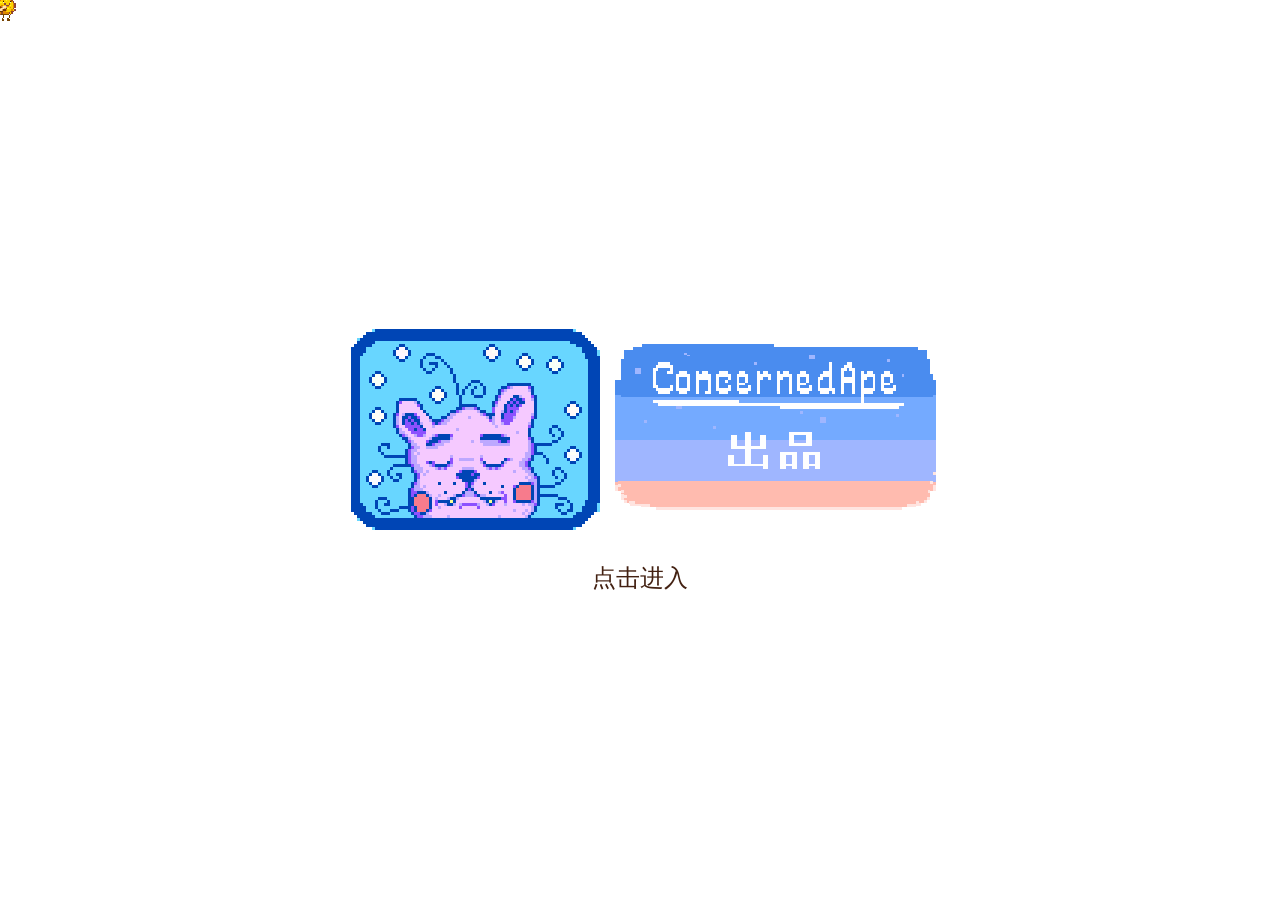
==== home.html @ 78033e4d "tr" ====
<!DOCTYPE html>
<html lang="zh-CN">
<head>
    <meta charset="UTF-8">
    <meta name="viewport" content="width=device-width, initial-scale=1.0, viewport-fit=cover">
    <title>星露谷 - 主页</title>
    <link rel="stylesheet" href="home.css">
</head>
<body>
    <!-- 自定义鼠标 -->
    <div id="custom-cursor"></div>

    <!-- 阶段 0：引导页 -->
    <div id="entry-page" class="page-section active">
        <img src="images/作者.gif" alt="作者" id="btn-enter" class="pixel-img clickable">
        <p class="hint-text">点击进入</p>
    </div>

    <!-- 阶段 1：主页 -->
    <div id="main-page" class="page-section hidden">
        <!-- 顶部区域 -->
        <header class="header-area">
            <div class="music-control" id="btn-music" role="button" tabindex="0" aria-label="切换音乐">
                <img src="images/音乐.gif" alt="音乐" class="pixel-img">
                <span class="tooltip">单击暂停/继续，长按切歌</span>
            </div>
            <div class="logo-container">
                <img src="images/主页 logo左.png" alt="左饰" class="pixel-img logo-side">
                <img src="images/星露谷logo（中文）.png" alt="星露谷" class="pixel-img logo-main clickable" id="btn-main-logo" role="button" tabindex="0" aria-label="切换为英文星露谷标志">
                <img src="images/主页 logo右.png" alt="右饰" class="pixel-img logo-side">
            </div>
        </header>

        <div class="scene-decor" aria-hidden="true">
            <img src="images/祝尼魔（白色 舞动）.gif" alt="" class="pixel-img scene-sprite sprite-junimo-white">
            <img src="images/问号.gif" alt="" class="pixel-img scene-sprite sprite-question">
        </div>

        <section class="quest-board" aria-label="今日提示">
            <p class="quest-kicker">今日提示</p>
            <p class="quest-title">先和镇上的朋友们聊聊，再去找刘易斯解锁下一程。</p>
            <div class="quest-tags">
                <span class="quest-tag">
                    <img src="images/好感.png" alt="" class="pixel-img">
                    五位伙伴两轮对话
                </span>
                <span class="quest-tag">
                    <img src="images/花束.png" alt="" class="pixel-img">
                    刘易斯会带你出发
                </span>
            </div>
        </section>

        <section class="season-ribbon" aria-label="农场四季氛围">
            <button type="button" class="season-chip" data-season="spring" aria-pressed="false">
                <img src="images/春季.png" alt="" class="pixel-img">
                春日微风
            </button>
            <button type="button" class="season-chip" data-season="summer" aria-pressed="false">
                <img src="images/夏季.png" alt="" class="pixel-img">
                夏夜冒险
            </button>
            <button type="button" class="season-chip" data-season="fall" aria-pressed="false">
                <img src="images/秋季.png" alt="" class="pixel-img">
                秋收心意
            </button>
            <button type="button" class="season-chip" data-season="winter" aria-pressed="false">
                <img src="images/冬季.png" alt="" class="pixel-img">
                冬灯回响
            </button>
        </section>

        <!-- 角色互动区 -->
        <main class="character-area">
            <!-- 贾斯 -->
            <div class="character-wrapper" style="left: 15%; top: 40%;" data-id="jas">
                <img src="images/贾斯.png" alt="贾斯" class="pixel-img character clickable">
            </div>
            <!-- 雷欧 -->
            <div class="character-wrapper" style="left: 30%; top: 60%;" data-id="leo">
                <img src="images/雷欧.png" alt="雷欧" class="pixel-img character clickable">
            </div>
            <!-- 塞巴斯蒂安 -->
            <div class="character-wrapper" style="left: 45%; top: 35%;" data-id="sebastian">
                <img src="images/塞巴斯蒂安.png" alt="塞巴斯蒂安" class="pixel-img character clickable">
            </div>
            <!-- 文森特 -->
            <div class="character-wrapper" style="left: 60%; top: 55%;" data-id="vincent">
                <img src="images/文森特.png" alt="文森特" class="pixel-img character clickable">
            </div>
            <!-- 桑迪 -->
            <div class="character-wrapper" style="left: 75%; top: 30%;" data-id="sandy">
                <img src="images/桑迪.png" alt="桑迪" class="pixel-img character clickable">
            </div>
            <!-- 刘易斯 -->
            <div class="character-wrapper" style="left: 85%; top: 65%;" data-id="lewis">
                <img src="images/刘易斯.png" alt="刘易斯" class="pixel-img character clickable">
            </div>
        </main>

        <!-- 对话框 -->
        <div id="dialog-box" class="hidden">
            <div class="dialog-content">
                <p id="dialog-text"></p>
                <div id="dialog-extra"></div>
            </div>
            <button id="btn-next-dialog" class="pixel-btn hidden">出发！</button>
            <button id="btn-close-dialog" class="pixel-btn">关闭</button>
        </div>

        <div class="farm-marquee" aria-hidden="true">
            <img src="images/草莓.png" alt="" class="pixel-img marquee-icon">
            <img src="images/绿茶.png" alt="" class="pixel-img marquee-icon">
            <span class="farm-marquee-text">把今天的惊喜都装进鹈鹕镇的风里</span>
            <img src="images/杨桃.png" alt="" class="pixel-img marquee-icon">
            <img src="images/海螺.png" alt="" class="pixel-img marquee-icon">
        </div>
    </div>

    <audio id="bgm-audio" loop preload="auto">
        <source src="bgm/02. Cloud Country.flac" type="audio/flac">
    </audio>

    <script src="common.js"></script>
    <script src="home.js"></script>
</body>
</html>
---- home.css ----
@font-face {
    font-family: 'Zpix';
    src: url('zpix.ttf') format('truetype');
}

:root {
    --pixel-font: 'Zpix', sans-serif;
    --brown-text: #432112;
}

* {
    box-sizing: border-box;
    margin: 0;
    padding: 0;
    /* 隐藏所有子元素的默认鼠标指针 */
    cursor: none !important;
}

body {
    font-family: var(--pixel-font);
    color: var(--brown-text);
    overflow: hidden;
    width: 100%;
    min-height: 100vh;
    min-height: 100svh;
    min-height: 100dvh;
    touch-action: manipulation;
}

.pixel-img {
    image-rendering: pixelated;
    image-rendering: crisp-edges;
    max-width: 100%;
}

.page-section {
    position: absolute;
    top: 0;
    left: 0;
    width: 100%;
    height: 100%;
    transition: opacity 1.5s ease;
}

.page-section.hidden {
    opacity: 0;
    pointer-events: none;
    z-index: -1;
}

.page-section.active {
    opacity: 1;
    z-index: 10;
}

.hidden {
    display: none !important;
}

/* --- 阶段0：引导页 --- */
#entry-page {
    background-color: white;
    display: flex;
    flex-direction: column;
    justify-content: center;
    align-items: center;
}

#btn-enter {
    cursor: pointer;
    transition: transform 0.2s;
}
#btn-enter:hover {
    transform: scale(1.1);
}

.hint-text {
    margin-top: 20px;
    font-size: 24px;
    color: var(--brown-text);
    text-shadow: 1px 1px 0px white;
    animation: blink 1.5s infinite;
}

@keyframes blink {
    0%, 100% { opacity: 1; }
    50% { opacity: 0; }
}

/* --- 阶段1：主页 --- */
#main-page {
    background-image: url('images/背景1.png');
    background-size: cover;
    background-position: center;
    background-repeat: no-repeat;
    overflow: hidden;
}

#main-page::after {
    content: "";
    position: absolute;
    inset: auto 0 0;
    height: 34%;
    background: linear-gradient(180deg, transparent, rgba(8, 25, 40, 0.22));
    pointer-events: none;
}

/* 顶部区域 */
.header-area {
    display: flex;
    justify-content: center;
    align-items: flex-start;
    padding-top: 20px;
    position: relative;
    z-index: 5;
}

.music-control {
    position: absolute;
    left: 20px;
    top: 20px;
    cursor: pointer;
}

.music-control .pixel-img {
    width: 48px;
    transition: transform 0.2s;
}

.music-control:hover .pixel-img {
    transform: scale(1.1);
}

.music-control .tooltip {
    position: absolute;
    top: 58px;
    left: -8px;
    max-width: min(220px, calc(100vw - 32px));
    background: linear-gradient(180deg, #f8e7b2 0%, #efd28a 100%);
    color: #432112;
    padding: 10px 14px;
    border: 4px solid #8e4a11;
    border-radius: 6px;
    font-size: 13px;
    white-space: nowrap;
    min-width: 190px;
    opacity: 0;
    transform: translateY(4px) scale(0.98);
    transition: opacity 0.2s, transform 0.2s;
    pointer-events: none;
    box-shadow:
        0 4px 0 #5f2f0b,
        0 8px 14px rgba(0, 0, 0, 0.28),
        inset 0 0 0 2px #ffd86f;
    text-shadow: 1px 1px 0 rgba(255, 250, 230, 0.8);
    line-height: 1.4;
    z-index: 20;
}

.music-control .tooltip::before {
    content: "";
    position: absolute;
    top: -10px;
    left: 18px;
    width: 0;
    height: 0;
    border-left: 8px solid transparent;
    border-right: 8px solid transparent;
    border-bottom: 10px solid #8e4a11;
}

.music-control .tooltip::after {
    content: "";
    position: absolute;
    top: -5px;
    left: 22px;
    width: 8px;
    height: 8px;
    background: #f7e2a2;
    transform: rotate(45deg);
    border-left: 2px solid #ffd86f;
    border-top: 2px solid #ffd86f;
}

.music-control:hover .tooltip {
    opacity: 1;
    transform: translateY(0) scale(1);
}

@media (hover: none), (pointer: coarse) {
    .music-control {
        -webkit-tap-highlight-color: transparent;
    }

    .music-control .tooltip {
        top: calc(100% + 10px);
        left: 0;
        min-width: min(176px, calc(100vw - 32px));
        max-width: min(220px, calc(100vw - 32px));
        white-space: normal;
        text-align: left;
        opacity: 1;
        transform: translateY(0) scale(1);
    }

    .music-control .tooltip::before {
        left: 18px;
    }

    .music-control .tooltip::after {
        left: 22px;
    }

    .logo-main,
    .character,
    .pixel-btn {
        -webkit-tap-highlight-color: transparent;
    }
}

/* Logo 布局 */
.logo-container {
    display: flex;
    align-items: center;
    justify-content: center;
    gap: 40px;
    width: 100%;
    margin-top: 20px;
}

.logo-main {
    height: 200px; /* 再次放大中间logo */
    object-fit: contain;
    transition: transform 0.2s ease, filter 0.2s ease;
}

.logo-main:hover,
.logo-main:focus-visible {
    transform: translateY(-4px) scale(1.03);
    filter: drop-shadow(0 10px 18px rgba(255, 232, 140, 0.45));
}

.logo-main.is-switching {
    animation: logoSwitchPop 0.42s ease-out;
}

.logo-side {
    height: 180px; /* 再次放大两侧logo */
    object-fit: contain;
}

@keyframes logoSwitchPop {
    0% { transform: scale(1) rotate(0deg); }
    30% { transform: scale(0.92) rotate(-2deg); }
    68% { transform: scale(1.1) rotate(2deg); }
    100% { transform: scale(1) rotate(0deg); }
}

.scene-decor {
    position: absolute;
    inset: 0;
    z-index: 3;
    pointer-events: none;
}

.scene-sprite {
    position: absolute;
    filter: drop-shadow(0 10px 18px rgba(0, 0, 0, 0.28));
    animation: sceneFloat 6s ease-in-out infinite;
}

.sprite-junimo-white {
    left: 13%;
    top: 24%;
    width: 62px;
    animation-delay: 2s;
}

.sprite-question {
    right: 18%;
    top: 28%;
    width: 36px;
    opacity: 0.9;
    animation-delay: 0.8s;
}

.quest-board,
.season-ribbon,
.farm-marquee {
    position: absolute;
    z-index: 6;
    pointer-events: none;
}

.season-ribbon {
    pointer-events: auto;
}

.quest-board {
    top: 112px;
    right: 28px;
    width: min(360px, 30vw);
    padding: 16px 18px;
    border: 4px solid #8e4a11;
    border-radius: 10px;
    background: linear-gradient(180deg, rgba(248, 231, 178, 0.95), rgba(239, 210, 138, 0.93));
    box-shadow:
        0 6px 0 #5f2f0b,
        0 16px 24px rgba(0, 0, 0, 0.2),
        inset 0 0 0 2px #ffd86f;
}

.quest-kicker {
    margin-bottom: 8px;
    font-size: 13px;
    letter-spacing: 0.08em;
    color: #8c5928;
}

.quest-title {
    font-size: 17px;
    line-height: 1.55;
    color: #432112;
    text-shadow: 1px 1px 0 rgba(255, 248, 228, 0.7);
}

.quest-tags {
    display: flex;
    flex-wrap: wrap;
    gap: 10px;
    margin-top: 14px;
}

.quest-tag {
    display: inline-flex;
    align-items: center;
    gap: 8px;
    padding: 8px 10px;
    border: 3px solid rgba(142, 74, 17, 0.65);
    border-radius: 999px;
    background: rgba(255, 251, 240, 0.68);
    font-size: 12px;
    line-height: 1.3;
}

.quest-tag img {
    width: 18px;
    height: 18px;
}

.season-ribbon {
    top: 118px;
    left: 28px;
    display: flex;
    flex-wrap: wrap;
    gap: 12px;
    max-width: min(560px, 54vw);
}

.season-chip {
    display: inline-flex;
    align-items: center;
    gap: 8px;
    padding: 8px 12px;
    border: none;
    border: 3px solid rgba(67, 33, 18, 0.7);
    border-radius: 999px;
    background: rgba(255, 248, 232, 0.82);
    box-shadow: 0 5px 0 rgba(95, 47, 11, 0.65);
    font-size: 13px;
    font-family: var(--pixel-font);
    color: var(--brown-text);
    text-shadow: 1px 1px 0 rgba(255, 255, 255, 0.8);
    transition: transform 0.18s ease, box-shadow 0.18s ease, background 0.18s ease;
    -webkit-tap-highlight-color: transparent;
}

.season-chip:hover,
.season-chip:focus-visible {
    transform: translateY(-2px);
    box-shadow: 0 7px 0 rgba(95, 47, 11, 0.65);
}

.season-chip.is-active {
    background: linear-gradient(180deg, rgba(255, 239, 188, 0.98), rgba(244, 214, 122, 0.95));
    box-shadow:
        0 5px 0 rgba(95, 47, 11, 0.76),
        0 0 0 3px rgba(255, 216, 111, 0.35);
}

.season-chip img {
    width: 20px;
    height: 20px;
}

.farm-marquee {
    left: 50%;
    bottom: 18px;
    display: inline-flex;
    align-items: center;
    gap: 12px;
    padding: 12px 18px;
    border: 4px solid rgba(142, 74, 17, 0.86);
    border-radius: 999px;
    background: rgba(244, 220, 166, 0.9);
    box-shadow:
        0 6px 0 rgba(95, 47, 11, 0.72),
        0 12px 24px rgba(0, 0, 0, 0.22);
    transform: translateX(-50%);
}

.farm-marquee-text {
    white-space: nowrap;
    font-size: 14px;
    color: #432112;
    text-shadow: 1px 1px 0 rgba(255, 250, 230, 0.72);
}

.marquee-icon {
    width: 24px;
    height: 24px;
    animation: iconBob 3.2s ease-in-out infinite;
}

.marquee-icon:nth-child(2),
.marquee-icon:nth-child(4) {
    animation-delay: 0.8s;
}

@keyframes sceneFloat {
    0%, 100% { transform: translateY(0) scale(1); }
    50% { transform: translateY(-10px) scale(1.04); }
}

@keyframes iconBob {
    0%, 100% { transform: translateY(0); }
    50% { transform: translateY(-4px); }
}

/* 角色互动区 */
.character-area {
    position: absolute;
    top: 0;
    left: 0;
    width: 100%;
    height: 100%;
    pointer-events: none;
}

.character-wrapper {
    position: absolute;
    pointer-events: auto;
    animation: bounce 2s infinite ease-in-out;
}

/* 给角色稍微错开跳动的时间 */
.character-wrapper:nth-child(2n) {
    animation-delay: 0.5s;
}
.character-wrapper:nth-child(3n) {
    animation-delay: 1s;
}

@keyframes bounce {
    0%, 100% { transform: translateY(0); }
    50% { transform: translateY(-10px); }
}

.character {
    width: 144px; /* 人物尺寸再次放大，约为最初的 2.25 倍 */
    transition: transform 0.18s ease, filter 0.2s;
}

.character:hover {
    filter: drop-shadow(0 0 5px rgba(255,255,255,0.8));
}

.character.is-bouncing {
    animation: characterClickBounce 0.28s ease-out;
}

@keyframes characterClickBounce {
    0% { transform: scale(1); }
    35% { transform: scale(0.92) translateY(2px); }
    65% { transform: scale(1.08) translateY(-4px); }
    100% { transform: scale(1) translateY(0); }
}

/* --- 对话框 --- */
#dialog-box {
    position: fixed;
    bottom: 10%;
    left: 50%;
    transform: translateX(-50%);
    width: 80%;
    max-width: 600px;
    background: #f4dca6; /* 木质底色 */
    border: 12px solid transparent;
    /* 模拟双重木质纹理边框，可使用信件相关的背景图做 border-image */
    border-image: url('images/信件.png') 30 stretch;
    padding: 20px;
    box-shadow: 0 10px 20px rgba(0,0,0,0.5);
    z-index: 100;
    display: flex;
    flex-direction: column;
    align-items: center;
    text-align: center;
    font-size: 24px;
    line-height: 1.5;
    text-shadow: 1px 1px 0px white;
}

.dialog-content {
    width: 100%;
    max-height: min(40vh, 320px);
    overflow-y: auto;
    overflow-x: hidden;
    padding-right: 4px;
}

#dialog-text {
    width: 100%;
    white-space: pre-wrap;
    overflow-wrap: anywhere;
    word-break: break-word;
}

#dialog-box.hidden {
    display: none;
}

.pixel-btn {
    margin-top: 20px;
    padding: 10px 20px;
    font-family: var(--pixel-font);
    font-size: 20px;
    background: #d67f2b;
    color: white;
    border: 4px solid #8e4a11;
    border-radius: 8px;
    cursor: pointer;
    text-shadow: 1px 1px 0 #432112;
}

.pixel-btn:hover {
    background: #e89544;
}

#dialog-extra {
    margin-top: 10px;
    display: flex;
    justify-content: center;
    align-items: center;
    gap: 10px;
    transition: opacity 0.18s ease, transform 0.18s ease;
}

#dialog-extra.is-hidden {
    opacity: 0;
    transform: translateY(6px);
}

#dialog-extra .pixel-img {
    height: 48px;
}

/* 自定义鼠标 */
#custom-cursor {
    position: fixed;
    top: 0;
    left: 0;
    width: 32px;
    height: 32px;
    background-image: url('images/河豚鸡.gif');
    background-size: contain;
    background-repeat: no-repeat;
    pointer-events: none;
    z-index: 99999;
    transform: translate(-10px, -10px);
    image-rendering: pixelated;
}

body:active #custom-cursor {
    background-image: url('images/河豚.png');
}

/* 粒子特效容器 */
.particle {
    position: fixed;
    pointer-events: none;
    width: 20px;
    height: 20px;
    background-image: url('images/爱心.png'); /* 使用爱心作为粒子 */
    background-size: contain;
    background-repeat: no-repeat;
    image-rendering: pixelated;
    z-index: 99998;
    animation: floatUp 0.8s forwards;
}

@keyframes floatUp {
    0% { transform: translateY(0) scale(1); opacity: 1; }
    100% { transform: translateY(-30px) scale(1.5); opacity: 0; }
}

@media (min-width: 769px) and (max-width: 1180px) {
    body {
        overflow-y: auto;
    }

    #main-page {
        overflow-y: auto;
        padding-bottom: 120px;
    }

    .header-area {
        padding-top: max(16px, calc(16px + env(safe-area-inset-top)));
    }

    .music-control {
        left: max(14px, calc(14px + env(safe-area-inset-left)));
        top: max(14px, calc(14px + env(safe-area-inset-top)));
    }

    .music-control .pixel-img {
        width: 42px;
    }

    .logo-container {
        gap: 20px;
        margin-top: 12px;
    }

    .logo-main {
        height: 136px;
    }

    .logo-side {
        height: 104px;
    }

    .scene-sprite {
        opacity: 0.88;
    }

    .sprite-junimo-white {
        width: 50px;
    }

    .sprite-question {
        width: 30px;
    }

    .quest-board,
    .season-ribbon {
        position: static;
        width: auto;
        max-width: none;
        margin: 16px 20px 0;
    }

    .season-ribbon {
        justify-content: center;
    }

    .character-area {
        position: relative;
        width: 100%;
        height: 620px;
        min-height: 620px;
        margin-top: 20px;
    }

    #dialog-box {
        width: min(calc(100vw - 44px), 700px);
        bottom: max(18px, calc(18px + env(safe-area-inset-bottom)));
        font-size: 22px;
        max-height: min(56vh, 460px);
    }

    .dialog-content {
        max-height: min(32vh, 240px);
    }

    .farm-marquee {
        position: static;
        margin: 20px auto 0;
        max-width: min(calc(100vw - 44px), 640px);
        transform: none;
    }

    .farm-marquee-text {
        white-space: normal;
        text-align: center;
    }
}

@media (max-width: 768px) {
    .quest-board,
    .season-ribbon {
        position: static;
        width: auto;
        max-width: none;
        margin: 12px 14px 0;
    }

    .quest-board {
        right: auto;
        top: auto;
    }

    .season-ribbon {
        left: auto;
        top: auto;
    }

    .farm-marquee {
        position: static;
        left: auto;
        bottom: auto;
        margin: 16px auto 0;
        max-width: calc(100vw - 24px);
        gap: 8px;
        padding: 10px 14px;
        transform: none;
    }

    .farm-marquee-text {
        font-size: 12px;
        white-space: normal;
        text-align: center;
    }

    .sprite-question {
        width: 28px;
    }

    .logo-main {
        height: 60px;
    }
    .logo-side {
        height: 30px;
    }
    #dialog-box {
        font-size: 18px;
        width: 90%;
        max-height: min(62vh, 480px);
    }

    .dialog-content {
        max-height: min(36vh, 250px);
    }
}
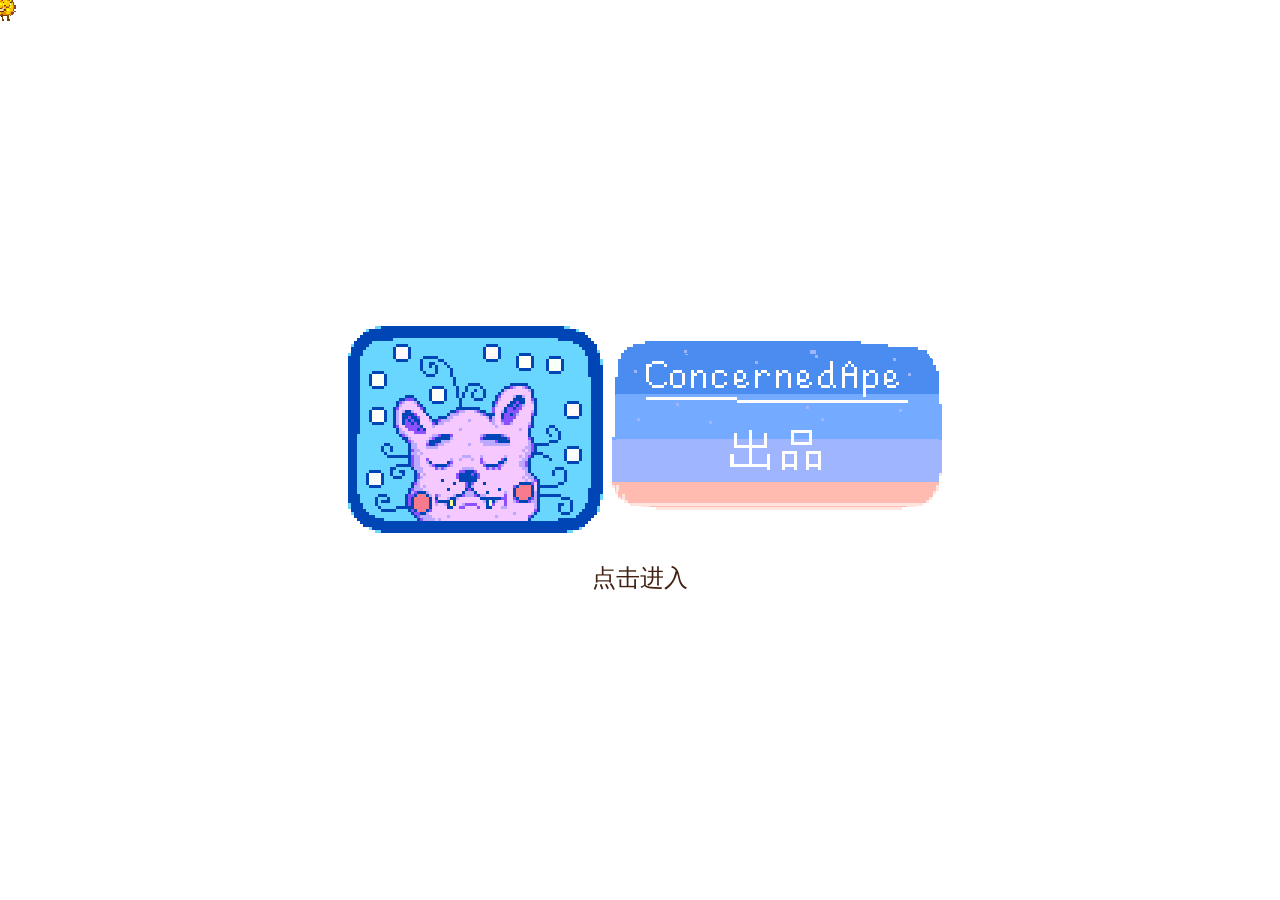
==== commit 21682941: "fiv" ====
--- a/home.html
+++ b/home.html
@@ -117,8 +117,8 @@
         </div>
     </div>
 
-    <audio id="bgm-audio" loop preload="auto">
-        <source src="bgm/02. Cloud Country.flac" type="audio/flac">
+    <audio id="bgm-audio" loop preload="none">
+        <source src="bgm/02. Cloud Country.mp3" type="audio/mpeg">
     </audio>
 
     <script src="common.js"></script>
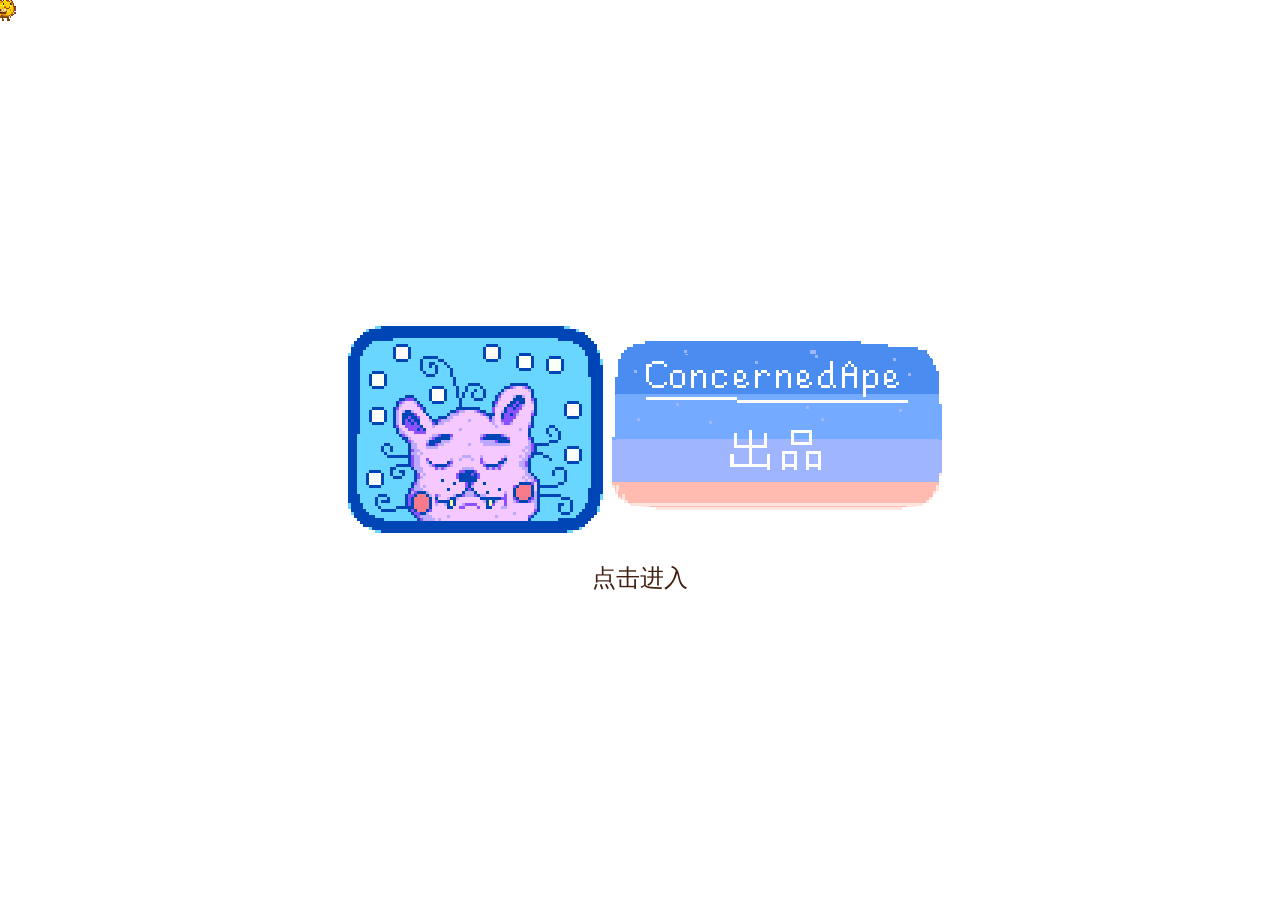
==== commit 2cda895a: "six" ====
--- a/home.html
+++ b/home.html
@@ -4,6 +4,9 @@
     <meta charset="UTF-8">
     <meta name="viewport" content="width=device-width, initial-scale=1.0, viewport-fit=cover">
     <title>星露谷 - 主页</title>
+    <link rel="preload" href="zpix.ttf" as="font" type="font/ttf" crossorigin>
+    <link rel="preload" href="images/背景1.png" as="image">
+    <link rel="preload" href="images/星露谷logo（中文）.png" as="image">
     <link rel="stylesheet" href="home.css">
 </head>
 <body>
@@ -12,7 +15,7 @@
 
     <!-- 阶段 0：引导页 -->
     <div id="entry-page" class="page-section active">
-        <img src="images/作者.gif" alt="作者" id="btn-enter" class="pixel-img clickable">
+        <img src="images/作者.gif" alt="作者" id="btn-enter" class="pixel-img clickable" fetchpriority="high" decoding="async">
         <p class="hint-text">点击进入</p>
     </div>
 
@@ -25,15 +28,15 @@
                 <span class="tooltip">单击暂停/继续，长按切歌</span>
             </div>
             <div class="logo-container">
-                <img src="images/主页 logo左.png" alt="左饰" class="pixel-img logo-side">
-                <img src="images/星露谷logo（中文）.png" alt="星露谷" class="pixel-img logo-main clickable" id="btn-main-logo" role="button" tabindex="0" aria-label="切换为英文星露谷标志">
-                <img src="images/主页 logo右.png" alt="右饰" class="pixel-img logo-side">
+                <img src="images/主页 logo左.png" alt="左饰" class="pixel-img logo-side" decoding="async">
+                <img src="images/星露谷logo（中文）.png" alt="星露谷" class="pixel-img logo-main clickable" id="btn-main-logo" role="button" tabindex="0" aria-label="切换为英文星露谷标志" fetchpriority="high" decoding="async">
+                <img src="images/主页 logo右.png" alt="右饰" class="pixel-img logo-side" decoding="async">
             </div>
         </header>
 
         <div class="scene-decor" aria-hidden="true">
-            <img src="images/祝尼魔（白色 舞动）.gif" alt="" class="pixel-img scene-sprite sprite-junimo-white">
-            <img src="images/问号.gif" alt="" class="pixel-img scene-sprite sprite-question">
+            <img src="images/祝尼魔（白色 舞动）.gif" alt="" class="pixel-img scene-sprite sprite-junimo-white" loading="lazy" decoding="async" fetchpriority="low">
+            <img src="images/问号.gif" alt="" class="pixel-img scene-sprite sprite-question" loading="lazy" decoding="async" fetchpriority="low">
         </div>
 
         <section class="quest-board" aria-label="今日提示">
--- a/home.css
+++ b/home.css
@@ -1,6 +1,7 @@
 @font-face {
     font-family: 'Zpix';
     src: url('zpix.ttf') format('truetype');
+    font-display: swap;
 }
 
 :root {
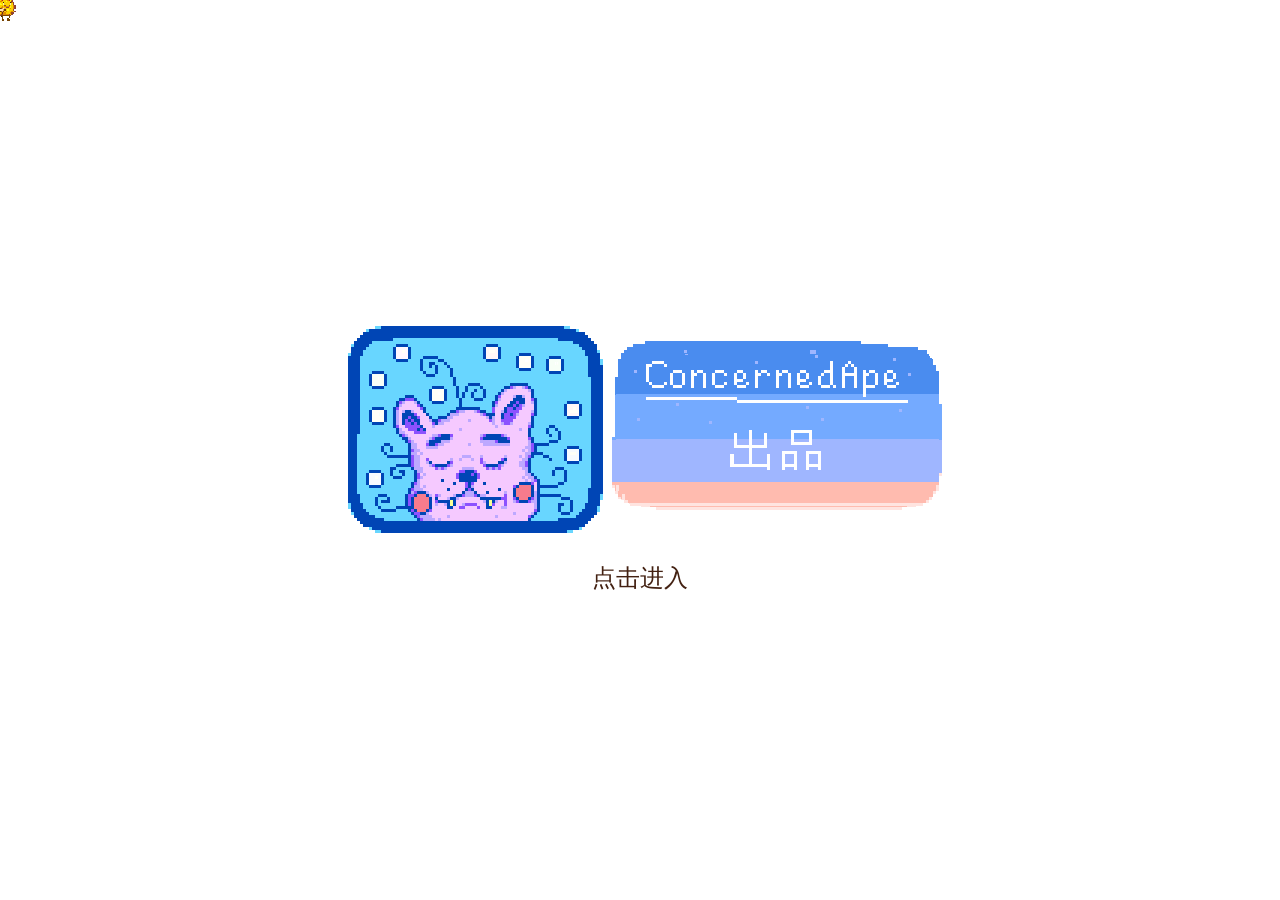
==== commit 8d3c84e8: "nie" ====
--- a/home.html
+++ b/home.html
@@ -120,8 +120,12 @@
         </div>
     </div>
 
-    <audio id="bgm-audio" loop preload="none">
-        <source src="bgm/02. Cloud Country.mp3" type="audio/mpeg">
+    <audio
+        id="bgm-audio"
+        loop
+        preload="none"
+        src="bgm/02. Cloud Country.mp3"
+        data-active-track="bgm/02. Cloud Country.mp3">
     </audio>
 
     <script src="common.js"></script>
